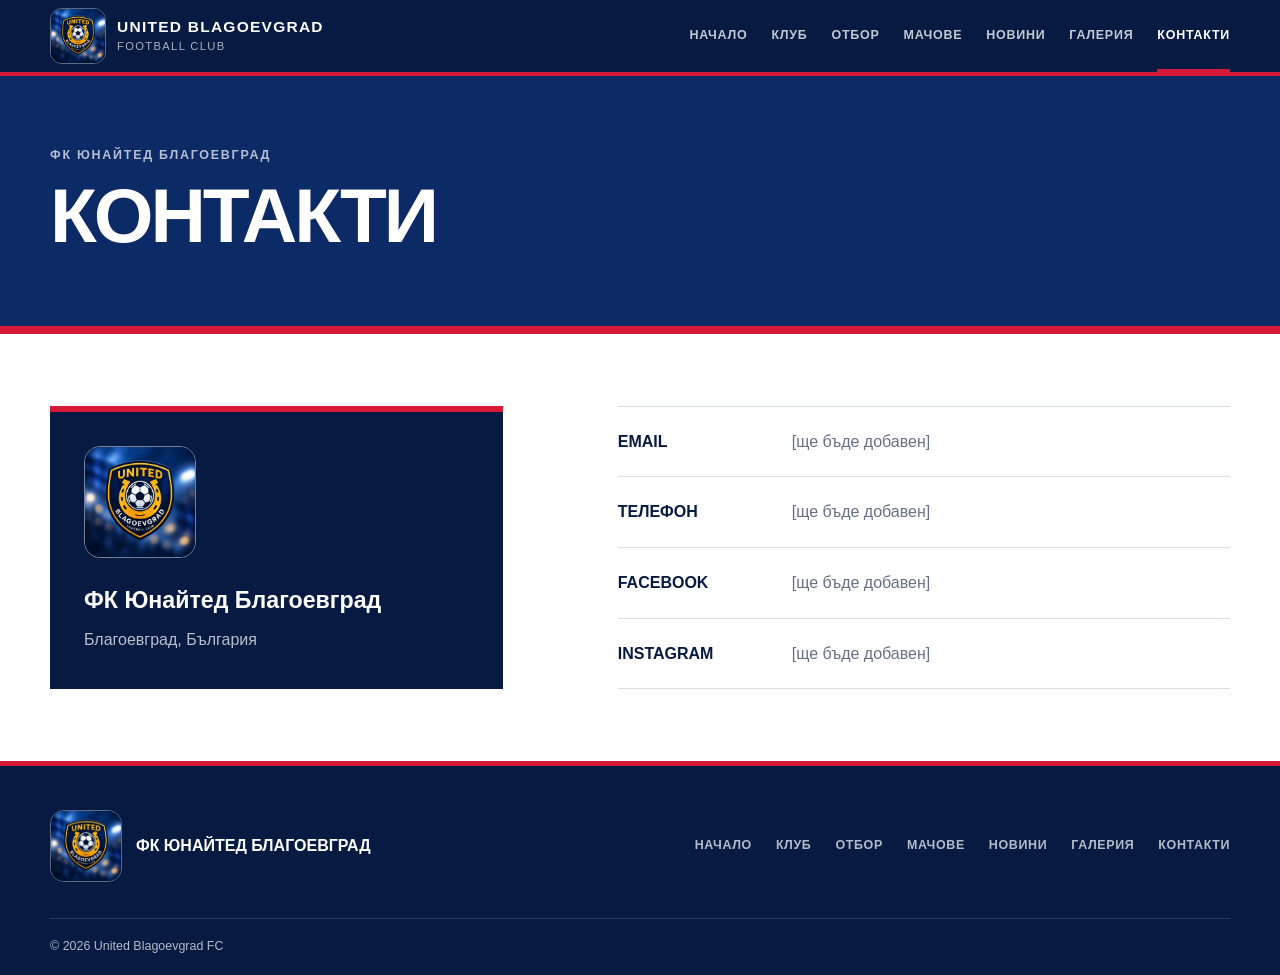
==== contact.html @ 5a4f85ba "Add files via upload" ====
<!doctype html>
<html lang="bg">
  <head>
    <meta charset="UTF-8" />
    <meta name="viewport" content="width=device-width, initial-scale=1.0" />
    <title>Контакти | Юнайтед Благоевград</title>
    <meta name="description" content="Контакти на футболен клуб Юнайтед Благоевград." />
    <meta property="og:title" content="Контакти | Юнайтед Благоевград" />
    <meta property="og:description" content="Контакти на футболен клуб Юнайтед Благоевград." />
    <meta property="og:type" content="website" />
    <meta property="og:url" content="https://hr1sto.github.io/contact.html" />
    <meta property="og:image" content="https://hr1sto.github.io/images/logo-new.png" />
    <link rel="icon" href="images/logo-new.png" />
    <link rel="stylesheet" href="style.css" />
    <script src="script.js" defer></script>
  </head>
  <body>
    <a class="skip-link" href="#main-content">Към основното съдържание</a>
    <header class="site-header"><div class="container header-inner"><a class="site-brand" href="index.html" aria-label="Юнайтед Благоевград — начало"><img src="images/logo-new.png" alt="Лого на Юнайтед Благоевград" /><span><strong>United Blagoevgrad</strong><small>Football Club</small></span></a><button class="menu-toggle" type="button" aria-expanded="false" aria-controls="site-navigation" aria-label="Отвори менюто" data-menu-toggle><span class="menu-toggle-box" aria-hidden="true"><span></span><span></span><span></span></span></button><nav class="site-nav" id="site-navigation" aria-label="Основна навигация" data-site-nav><a href="index.html">Начало</a><a href="about.html">Клуб</a><a href="team.html">Отбор</a><a href="matches.html">Мачове</a><a href="news.html">Новини</a><a href="gallery.html">Галерия</a><a href="contact.html" aria-current="page">Контакти</a></nav></div></header>

    <main id="main-content">
      <header class="page-hero"><div class="container"><p class="eyebrow">ФК Юнайтед Благоевград</p><h1 class="page-title">Контакти</h1></div></header>
      <section class="section section--white">
        <div class="container contact-layout">
          <article class="contact-card"><img src="images/logo-new.png" alt="Лого на Юнайтед Благоевград" /><h2>ФК Юнайтед Благоевград</h2><p>Благоевград, България</p></article>
          <!-- Replace the placeholder contact values below when official details are available. -->
          <dl class="contact-list">
            <div class="contact-row"><dt>Email</dt><dd>[ще бъде добавен]</dd></div>
            <div class="contact-row"><dt>Телефон</dt><dd>[ще бъде добавен]</dd></div>
            <div class="contact-row"><dt>Facebook</dt><dd>[ще бъде добавен]</dd></div>
            <div class="contact-row"><dt>Instagram</dt><dd>[ще бъде добавен]</dd></div>
          </dl>
        </div>
      </section>
    </main>

    <footer class="site-footer"><div class="container footer-main"><a class="footer-brand" href="index.html"><img src="images/logo-new.png" alt="" /><span>ФК Юнайтед Благоевград</span></a><nav class="footer-nav" aria-label="Навигация във футъра"><a href="index.html">Начало</a><a href="about.html">Клуб</a><a href="team.html">Отбор</a><a href="matches.html">Мачове</a><a href="news.html">Новини</a><a href="gallery.html">Галерия</a><a href="contact.html">Контакти</a></nav></div><div class="container footer-bottom">© 2026 United Blagoevgrad FC</div></footer>
  </body>
</html>
---- style.css ----
:root {
  --color-primary: #0b2a66;
  --color-primary-dark: #061a42;
  --color-secondary: #d71938;
  --color-secondary-dark: #ad102b;
  --color-background: #f5f7fa;
  --color-surface: #ffffff;
  --color-text: #101828;
  --color-muted: #667085;
  --color-border: #d9dee8;
  --color-overlay: rgb(6 26 66 / 78%);
  --container: 1180px;
  --header-height: 76px;
  --shadow: 0 12px 30px rgb(16 24 40 / 9%);
}

*,
*::before,
*::after {
  box-sizing: border-box;
}

html {
  scroll-behavior: smooth;
}

body {
  margin: 0;
  color: var(--color-text);
  background: var(--color-background);
  font-family: Arial, Helvetica, sans-serif;
  line-height: 1.6;
}

body.menu-open,
body.lightbox-open {
  overflow: hidden;
}

img {
  display: block;
  max-width: 100%;
}

a {
  color: inherit;
  text-decoration: none;
}

button,
input,
textarea,
select {
  font: inherit;
}

button,
a {
  -webkit-tap-highlight-color: transparent;
}

:focus-visible {
  outline: 3px solid #ffbf47;
  outline-offset: 3px;
}

.skip-link {
  position: fixed;
  top: 10px;
  left: 10px;
  z-index: 200;
  padding: 10px 14px;
  color: var(--color-primary-dark);
  background: var(--color-surface);
  border: 2px solid var(--color-primary);
  transform: translateY(-160%);
}

.skip-link:focus {
  transform: translateY(0);
}

.container {
  width: min(calc(100% - 40px), var(--container));
  margin-inline: auto;
}

.section {
  padding: 72px 0;
}

.section--white {
  background: var(--color-surface);
}

.section--compact {
  padding: 48px 0;
}

.section-heading {
  margin-bottom: 30px;
  display: flex;
  align-items: end;
  justify-content: space-between;
  gap: 24px;
}

.section-heading h2,
.page-title,
.content-title {
  margin: 0;
  color: var(--color-primary-dark);
  font-weight: 900;
  letter-spacing: -0.04em;
  line-height: 1.04;
  text-transform: uppercase;
}

.section-heading h2 {
  font-size: clamp(1.8rem, 3.3vw, 2.8rem);
}

.eyebrow {
  margin: 0 0 10px;
  color: var(--color-secondary);
  font-size: 0.78rem;
  font-weight: 900;
  letter-spacing: 0.14em;
  text-transform: uppercase;
}

.muted {
  color: var(--color-muted);
}

.button {
  min-height: 46px;
  padding: 0 20px;
  display: inline-flex;
  align-items: center;
  justify-content: center;
  gap: 10px;
  color: #fff;
  background: var(--color-primary);
  border: 1px solid var(--color-primary);
  border-radius: 2px;
  font-size: 0.88rem;
  font-weight: 800;
  letter-spacing: 0.04em;
  text-transform: uppercase;
  transition: background-color 160ms ease, border-color 160ms ease, color 160ms ease;
}

.button:hover {
  background: var(--color-primary-dark);
  border-color: var(--color-primary-dark);
}

.button--secondary {
  background: var(--color-secondary);
  border-color: var(--color-secondary);
}

.button--secondary:hover {
  background: var(--color-secondary-dark);
  border-color: var(--color-secondary-dark);
}

.button--outline {
  color: var(--color-primary);
  background: transparent;
}

.button--outline:hover {
  color: #fff;
  background: var(--color-primary);
}

.text-link {
  color: var(--color-primary);
  font-size: 0.85rem;
  font-weight: 900;
  letter-spacing: 0.04em;
  text-transform: uppercase;
}

.text-link:hover {
  color: var(--color-secondary);
}

/* Shared header */
.site-header {
  min-height: var(--header-height);
  position: sticky;
  top: 0;
  z-index: 100;
  color: #fff;
  background: var(--color-primary-dark);
  border-bottom: 4px solid var(--color-secondary);
}

.header-inner {
  min-height: calc(var(--header-height) - 4px);
  display: flex;
  align-items: center;
  justify-content: space-between;
  gap: 28px;
}

.site-brand {
  min-width: 210px;
  display: inline-flex;
  align-items: center;
  gap: 11px;
}

.site-brand img {
  width: 56px;
  height: 56px;
  object-fit: contain;
  border: 1px solid rgb(255 255 255 / 35%);
  border-radius: 12px;
}

.site-brand span {
  display: grid;
  line-height: 1.05;
}

.site-brand strong {
  font-size: 0.97rem;
  letter-spacing: 0.08em;
  text-transform: uppercase;
}

.site-brand small {
  margin-top: 5px;
  color: rgb(255 255 255 / 66%);
  font-size: 0.7rem;
  letter-spacing: 0.12em;
  text-transform: uppercase;
}

.site-nav {
  display: flex;
  align-self: stretch;
  align-items: stretch;
  gap: 24px;
}

.site-nav a {
  display: flex;
  align-items: center;
  position: relative;
  color: rgb(255 255 255 / 76%);
  font-size: 0.78rem;
  font-weight: 800;
  letter-spacing: 0.06em;
  text-transform: uppercase;
}

.site-nav a::after {
  content: '';
  height: 3px;
  position: absolute;
  right: 0;
  bottom: 0;
  left: 0;
  background: var(--color-secondary);
  transform: scaleX(0);
  transform-origin: left;
  transition: transform 160ms ease;
}

.site-nav a:hover,
.site-nav a[aria-current='page'] {
  color: #fff;
}

.site-nav a:hover::after,
.site-nav a[aria-current='page']::after {
  transform: scaleX(1);
}

.menu-toggle {
  width: 46px;
  height: 42px;
  padding: 0;
  display: none;
  place-items: center;
  color: #fff;
  background: transparent;
  border: 1px solid rgb(255 255 255 / 40%);
  border-radius: 2px;
  cursor: pointer;
}

.menu-toggle-box {
  width: 22px;
  display: grid;
  gap: 5px;
}

.menu-toggle-box span {
  height: 2px;
  display: block;
  background: currentColor;
  transition: transform 160ms ease, opacity 160ms ease;
}

.menu-toggle[aria-expanded='true'] .menu-toggle-box span:first-child {
  transform: translateY(7px) rotate(45deg);
}

.menu-toggle[aria-expanded='true'] .menu-toggle-box span:nth-child(2) {
  opacity: 0;
}

.menu-toggle[aria-expanded='true'] .menu-toggle-box span:last-child {
  transform: translateY(-7px) rotate(-45deg);
}

/* Home */
.home-hero {
  min-height: 640px;
  position: relative;
  display: grid;
  align-items: end;
  color: #fff;
  background: var(--color-primary-dark);
  overflow: hidden;
}

.home-hero > img {
  width: 100%;
  height: 100%;
  position: absolute;
  inset: 0;
  object-fit: cover;
  object-position: center 35%;
}

.home-hero::after {
  content: '';
  position: absolute;
  inset: 0;
  background: linear-gradient(90deg, rgb(6 26 66 / 92%) 0, rgb(6 26 66 / 64%) 48%, rgb(6 26 66 / 10%) 100%),
    linear-gradient(0deg, rgb(6 26 66 / 55%), transparent 55%);
}

.home-hero-content {
  padding-block: 90px;
  position: relative;
  z-index: 1;
}

.club-name {
  max-width: 760px;
  margin: 0;
  font-size: clamp(3.3rem, 8.5vw, 7.4rem);
  font-weight: 950;
  letter-spacing: -0.075em;
  line-height: 0.86;
  text-transform: uppercase;
}

.club-name span {
  display: block;
  color: transparent;
  -webkit-text-stroke: 2px #fff;
}

.club-location {
  margin: 28px 0 0;
  padding-left: 15px;
  border-left: 5px solid var(--color-secondary);
  font-size: 1rem;
  font-weight: 800;
  letter-spacing: 0.14em;
  text-transform: uppercase;
}

.match-overview {
  display: grid;
  grid-template-columns: 1fr 1fr;
  gap: 24px;
}

.match-panel {
  background: var(--color-surface);
  border: 1px solid var(--color-border);
  border-top: 5px solid var(--color-primary);
}

.match-panel--result {
  border-top-color: var(--color-secondary);
}

.match-panel-header {
  padding: 17px 22px;
  display: flex;
  align-items: center;
  justify-content: space-between;
  gap: 16px;
  border-bottom: 1px solid var(--color-border);
}

.match-panel-header h2 {
  margin: 0;
  color: var(--color-primary-dark);
  font-size: 1rem;
  letter-spacing: 0.08em;
  text-transform: uppercase;
}

.match-label {
  color: var(--color-muted);
  font-size: 0.73rem;
  font-weight: 800;
  letter-spacing: 0.08em;
  text-transform: uppercase;
}

.match-teams {
  min-height: 220px;
  padding: 30px 22px 24px;
  display: grid;
  grid-template-columns: 1fr auto 1fr;
  align-items: center;
  gap: 18px;
}

.match-team {
  min-width: 0;
  display: grid;
  justify-items: center;
  gap: 12px;
  text-align: center;
}

.match-team img,
.crest-placeholder {
  width: 72px;
  height: 72px;
  object-fit: contain;
  border: 1px solid var(--color-border);
  border-radius: 14px;
}

.crest-placeholder {
  display: grid;
  place-items: center;
  color: var(--color-muted);
  background: var(--color-background);
  font-size: 0.7rem;
  font-weight: 900;
  text-transform: uppercase;
}

.match-team strong {
  font-size: 0.95rem;
  line-height: 1.25;
}

.match-versus,
.match-score {
  color: var(--color-secondary);
  font-weight: 950;
  text-align: center;
}

.match-versus {
  font-size: 0.78rem;
  letter-spacing: 0.12em;
  text-transform: uppercase;
}

.match-score {
  font-size: 1.8rem;
  white-space: nowrap;
}

.match-meta {
  padding: 15px 22px;
  display: flex;
  flex-wrap: wrap;
  justify-content: center;
  gap: 8px 20px;
  color: var(--color-muted);
  background: var(--color-background);
  border-top: 1px solid var(--color-border);
  font-size: 0.85rem;
}

.news-grid {
  display: grid;
  grid-template-columns: repeat(3, 1fr);
  gap: 24px;
}

.news-grid--featured {
  grid-template-columns: minmax(0, 680px);
}

.news-card {
  min-width: 0;
  background: var(--color-surface);
  border: 1px solid var(--color-border);
  transition: border-color 160ms ease, transform 160ms ease;
}

.news-card:hover {
  border-color: var(--color-primary);
  transform: translateY(-3px);
}

.news-card-image {
  height: 210px;
  overflow: hidden;
  background: #e8ebf1;
}

.news-card-image img {
  width: 100%;
  height: 100%;
  object-fit: cover;
}

.news-card-body {
  padding: 22px;
}

.news-card time {
  color: var(--color-secondary);
  font-size: 0.76rem;
  font-weight: 800;
  letter-spacing: 0.08em;
  text-transform: uppercase;
}

.news-card h2,
.news-card h3 {
  margin: 9px 0 16px;
  color: var(--color-primary-dark);
  font-size: 1.22rem;
  line-height: 1.3;
}

.news-card p {
  margin: 0 0 18px;
  color: var(--color-muted);
}

.team-promo {
  display: grid;
  grid-template-columns: 1.1fr 0.9fr;
  color: #fff;
  background: var(--color-primary-dark);
}

.team-promo-image {
  min-height: 430px;
}

.team-promo-image img {
  width: 100%;
  height: 100%;
  object-fit: cover;
}

.team-promo-copy {
  padding: clamp(44px, 7vw, 88px);
  display: flex;
  flex-direction: column;
  align-items: flex-start;
  justify-content: center;
}

.team-promo-copy h2 {
  margin: 0 0 22px;
  font-size: clamp(2.2rem, 5vw, 4.2rem);
  line-height: 0.95;
  text-transform: uppercase;
}

/* Interior pages */
.page-hero {
  padding: 70px 0;
  color: #fff;
  background: var(--color-primary);
  border-bottom: 8px solid var(--color-secondary);
}

.page-hero .eyebrow {
  color: rgb(255 255 255 / 70%);
}

.page-title {
  color: #fff;
  font-size: clamp(2.6rem, 6vw, 5.3rem);
}

.page-intro {
  max-width: 690px;
  margin: 18px 0 0;
  color: rgb(255 255 255 / 78%);
  font-size: 1.05rem;
}

.club-intro {
  display: grid;
  grid-template-columns: 0.75fr 1.25fr;
  gap: clamp(40px, 8vw, 110px);
}

.content-title {
  font-size: clamp(2rem, 4vw, 3.4rem);
}

.editable-copy {
  padding: 26px;
  color: var(--color-muted);
  background: var(--color-surface);
  border: 1px solid var(--color-border);
  border-left: 5px solid var(--color-secondary);
}

.president-section {
  display: grid;
  grid-template-columns: minmax(280px, 0.8fr) minmax(0, 1.2fr);
  gap: clamp(42px, 8vw, 100px);
  align-items: center;
}

.portrait-placeholder {
  min-height: 560px;
  padding: 32px;
  display: grid;
  place-items: center;
  color: var(--color-muted);
  background: #e9edf4;
  border: 1px solid var(--color-border);
  text-align: center;
}

.president-photo {
  width: 100%;
  min-height: 560px;
  object-fit: cover;
  border: 1px solid var(--color-border);
}

.portrait-placeholder::before {
  content: '';
  width: 110px;
  height: 110px;
  display: block;
  margin: 0 auto 18px;
  border: 3px solid #aab3c4;
  border-radius: 50%;
  box-shadow: 0 118px 0 45px #aab3c4;
}

.portrait-placeholder strong {
  display: block;
  margin-top: 115px;
  color: var(--color-primary-dark);
}

.role {
  margin: 12px 0 26px;
  color: var(--color-secondary);
  font-size: 0.85rem;
  font-weight: 900;
  letter-spacing: 0.1em;
  text-transform: uppercase;
}

.fact-list {
  margin: 28px 0;
  padding: 0;
  list-style: none;
  border-top: 1px solid var(--color-border);
}

.fact-list li {
  padding: 15px 0 15px 24px;
  position: relative;
  border-bottom: 1px solid var(--color-border);
}

.fact-list li::before {
  content: '';
  width: 8px;
  height: 8px;
  position: absolute;
  top: 24px;
  left: 2px;
  background: var(--color-secondary);
}

.source-note {
  color: var(--color-muted);
  font-size: 0.85rem;
}

.source-note a {
  color: var(--color-primary);
  text-decoration: underline;
  text-underline-offset: 3px;
}

/* Team */
.team-showcase {
  display: grid;
  gap: 30px;
}

.team-photo {
  margin: 0;
  background: var(--color-primary-dark);
  border: 1px solid var(--color-border);
}

.team-photo img {
  width: 100%;
  height: auto;
}

.team-photo figcaption {
  padding: 14px 18px;
  color: #fff;
  font-size: 0.8rem;
  font-weight: 800;
  letter-spacing: 0.08em;
  text-transform: uppercase;
}

/* Fixtures */
.fixture-section + .fixture-section {
  margin-top: 70px;
}

.fixture-heading {
  margin-bottom: 22px;
}

.fixture-heading h2 {
  margin-bottom: 0;
}

.data-date {
  color: var(--color-muted);
  font-size: 0.82rem;
  font-weight: 750;
}

.source-banner {
  margin-bottom: 42px;
  padding: 24px;
  display: flex;
  align-items: center;
  justify-content: space-between;
  gap: 24px;
  background: var(--color-surface);
  border: 1px solid var(--color-border);
  border-left: 5px solid var(--color-secondary);
}

.source-banner .eyebrow {
  margin-bottom: 4px;
}

.source-banner strong {
  color: var(--color-primary-dark);
  font-size: 1.1rem;
}

.fixture-section h2 {
  margin: 0 0 22px;
  color: var(--color-primary-dark);
  font-size: 1.55rem;
  text-transform: uppercase;
}

.fixture-list {
  display: grid;
  gap: 12px;
}

.fixture-row {
  min-width: 0;
  min-height: 110px;
  padding: 18px 22px;
  display: grid;
  grid-template-columns: 145px 1fr 180px;
  align-items: center;
  gap: 24px;
  background: var(--color-surface);
  border: 1px solid var(--color-border);
  border-left: 5px solid var(--color-primary);
}

.fixture-row--past {
  border-left-color: var(--color-secondary);
}

.fixture-row--next {
  border-left-width: 8px;
  box-shadow: 0 18px 45px rgb(11 45 105 / 11%);
}

.fixture-date strong,
.fixture-date span,
.fixture-location strong,
.fixture-location span {
  display: block;
}

.fixture-date strong,
.fixture-location strong {
  color: var(--color-primary-dark);
}

.fixture-date span,
.fixture-location span {
  color: var(--color-muted);
  font-size: 0.82rem;
}

.fixture-teams {
  min-width: 0;
  display: grid;
  grid-template-columns: minmax(0, 1fr) auto minmax(0, 1fr);
  align-items: center;
  gap: 18px;
}

.fixture-club {
  min-width: 0;
  display: flex;
  align-items: center;
  gap: 12px;
  font-weight: 800;
}

.fixture-club > span:not(.crest-placeholder) {
  overflow-wrap: anywhere;
}

.fixture-club--away {
  justify-content: flex-end;
  text-align: right;
}

.fixture-club img,
.fixture-club .crest-placeholder {
  width: 48px;
  height: 48px;
  flex: 0 0 48px;
}

.fixture-club img {
  object-fit: contain;
  border: 1px solid var(--color-border);
  border-radius: 10px;
}

.fixture-center {
  color: var(--color-secondary);
  font-size: 0.8rem;
  font-weight: 950;
  text-align: center;
  text-transform: uppercase;
}

.fixture-row--past .fixture-center {
  min-width: 74px;
  padding: 7px 10px;
  color: #fff;
  background: var(--color-primary-dark);
  font-size: 1.15rem;
}

.fixture-location {
  text-align: right;
}

/* News page */
.news-page-grid {
  display: grid;
  grid-template-columns: repeat(auto-fit, minmax(min(100%, 320px), 1fr));
  gap: 24px;
}

.news-placeholder-note {
  margin-top: 28px;
  padding: 20px;
  color: var(--color-muted);
  background: var(--color-surface);
  border: 1px dashed #aeb7c6;
}

/* Gallery */
.gallery-grid {
  columns: 3 300px;
  column-gap: 18px;
}

.gallery-card {
  width: 100%;
  margin: 0 0 18px;
  padding: 0;
  display: block;
  break-inside: avoid;
  position: relative;
  overflow: hidden;
  background: var(--color-primary-dark);
  border: 0;
  cursor: zoom-in;
}

.gallery-card img {
  width: 100%;
  height: auto;
  transition: transform 180ms ease, opacity 180ms ease;
}

.gallery-card::after {
  content: 'Отвори';
  padding: 8px 11px;
  position: absolute;
  right: 12px;
  bottom: 12px;
  color: #fff;
  background: var(--color-primary-dark);
  font-size: 0.7rem;
  font-weight: 800;
  letter-spacing: 0.08em;
  text-transform: uppercase;
  opacity: 0;
  transition: opacity 180ms ease;
}

.gallery-card:hover img,
.gallery-card:focus-visible img {
  opacity: 0.82;
  transform: scale(1.015);
}

.gallery-card:hover::after,
.gallery-card:focus-visible::after {
  opacity: 1;
}

.lightbox[hidden] {
  display: none;
}

.lightbox {
  position: fixed;
  inset: 0;
  z-index: 300;
  display: grid;
  place-items: center;
  color: #fff;
  background: rgb(0 0 0 / 92%);
}

.lightbox-figure {
  width: min(90vw, 1100px);
  height: min(82vh, 820px);
  margin: 0;
  display: grid;
  grid-template-rows: 1fr auto;
  gap: 12px;
  place-items: center;
}

.lightbox-figure img {
  max-width: 100%;
  max-height: calc(82vh - 42px);
  object-fit: contain;
}

.lightbox-figure figcaption {
  color: rgb(255 255 255 / 78%);
  font-size: 0.9rem;
}

.lightbox-control {
  width: 50px;
  height: 50px;
  padding: 0;
  position: fixed;
  display: grid;
  place-items: center;
  color: #fff;
  background: rgb(11 42 102 / 86%);
  border: 1px solid rgb(255 255 255 / 38%);
  border-radius: 2px;
  font-size: 1.6rem;
  cursor: pointer;
}

.lightbox-control:hover {
  background: var(--color-secondary);
}

.lightbox-close {
  top: 20px;
  right: 20px;
}

.lightbox-prev,
.lightbox-next {
  top: 50%;
  transform: translateY(-50%);
}

.lightbox-prev {
  left: 20px;
}

.lightbox-next {
  right: 20px;
}

/* Contact */
.contact-layout {
  display: grid;
  grid-template-columns: 0.85fr 1.15fr;
  gap: clamp(44px, 9vw, 120px);
}

.contact-card {
  padding: 34px;
  color: #fff;
  background: var(--color-primary-dark);
  border-top: 6px solid var(--color-secondary);
}

.contact-card img {
  width: 112px;
  height: 112px;
  margin-bottom: 24px;
  object-fit: contain;
  border: 1px solid rgb(255 255 255 / 45%);
  border-radius: 16px;
}

.contact-card h2 {
  margin: 0 0 8px;
  font-size: 1.45rem;
}

.contact-card p {
  margin: 0;
  color: rgb(255 255 255 / 72%);
}

.contact-list {
  margin: 0;
  display: grid;
}

.contact-row {
  padding: 22px 0;
  display: grid;
  grid-template-columns: 150px 1fr;
  gap: 24px;
  border-bottom: 1px solid var(--color-border);
}

.contact-row:first-child {
  border-top: 1px solid var(--color-border);
}

.contact-row dt {
  color: var(--color-primary-dark);
  font-weight: 900;
  text-transform: uppercase;
}

.contact-row dd {
  margin: 0;
  color: var(--color-muted);
}

/* Shared footer */
.site-footer {
  color: rgb(255 255 255 / 70%);
  background: var(--color-primary-dark);
  border-top: 5px solid var(--color-secondary);
}

.footer-main {
  padding: 44px 0 36px;
  display: grid;
  grid-template-columns: 1fr 2fr;
  gap: 50px;
}

.footer-brand {
  display: flex;
  align-items: center;
  gap: 14px;
  color: #fff;
  font-weight: 900;
  text-transform: uppercase;
}

.footer-brand img {
  width: 72px;
  height: 72px;
  object-fit: contain;
  border: 1px solid rgb(255 255 255 / 35%);
  border-radius: 14px;
}

.footer-nav {
  display: flex;
  flex-wrap: wrap;
  align-items: center;
  justify-content: flex-end;
  gap: 16px 24px;
}

.footer-nav a {
  font-size: 0.78rem;
  font-weight: 800;
  letter-spacing: 0.05em;
  text-transform: uppercase;
}

.footer-nav a:hover {
  color: #fff;
}

.footer-bottom {
  padding: 18px 0;
  border-top: 1px solid rgb(255 255 255 / 14%);
  font-size: 0.78rem;
}

@media (max-width: 1050px) {
  .site-nav {
    gap: 15px;
  }

  .site-nav a {
    font-size: 0.72rem;
  }

  .fixture-row {
    grid-template-columns: 120px 1fr;
  }

  .fixture-location {
    grid-column: 1 / -1;
    padding-top: 12px;
    display: flex;
    justify-content: space-between;
    gap: 18px;
    border-top: 1px solid var(--color-border);
    text-align: left;
  }
}

@media (max-width: 860px) {
  :root {
    --header-height: 72px;
  }

  .menu-toggle {
    display: grid;
  }

  .site-nav {
    max-height: 0;
    overflow: hidden;
    position: fixed;
    top: var(--header-height);
    right: 0;
    left: 0;
    display: grid;
    align-content: start;
    gap: 0;
    background: var(--color-primary-dark);
    border-bottom: 4px solid var(--color-secondary);
    opacity: 0;
    visibility: hidden;
    transition: max-height 220ms ease, opacity 160ms ease, visibility 160ms ease;
  }

  .site-nav.is-open {
    max-height: calc(100vh - var(--header-height));
    overflow-y: auto;
    opacity: 1;
    visibility: visible;
  }

  .site-nav a {
    min-height: 54px;
    padding: 0 max(20px, calc((100% - var(--container)) / 2));
    border-bottom: 1px solid rgb(255 255 255 / 11%);
    font-size: 0.84rem;
  }

  .site-nav a::after {
    width: 4px;
    height: auto;
    top: 12px;
    right: auto;
    bottom: 12px;
  }

  .home-hero {
    min-height: 570px;
  }

  .home-hero::after {
    background: linear-gradient(90deg, rgb(6 26 66 / 91%), rgb(6 26 66 / 48%)),
      linear-gradient(0deg, rgb(6 26 66 / 62%), transparent 58%);
  }

  .match-overview,
  .team-promo,
  .club-intro,
  .president-section,
  .contact-layout {
    grid-template-columns: 1fr;
  }

  .news-grid,
  .news-page-grid {
    grid-template-columns: repeat(2, 1fr);
  }

  .team-promo-image {
    min-height: 360px;
  }

  .president-section {
    align-items: stretch;
  }

  .portrait-placeholder {
    min-height: 500px;
  }

  .footer-main {
    grid-template-columns: 1fr;
  }

  .footer-nav {
    justify-content: flex-start;
  }
}

@media (max-width: 620px) {
  .container {
    width: min(calc(100% - 28px), var(--container));
  }

  .section {
    padding: 54px 0;
  }

  .section-heading {
    align-items: flex-start;
    flex-direction: column;
  }

  .site-brand {
    min-width: 0;
  }

  .site-brand img {
    width: 46px;
    height: 46px;
  }

  .site-brand strong {
    font-size: 0.84rem;
  }

  .site-brand small {
    font-size: 0.62rem;
  }

  .home-hero {
    min-height: 510px;
  }

  .home-hero > img {
    object-position: 58% center;
  }

  .home-hero-content {
    padding-block: 64px;
  }

  .club-name {
    font-size: clamp(3rem, 16vw, 5rem);
  }

  .club-name span {
    -webkit-text-stroke-width: 1px;
  }

  .match-teams {
    gap: 10px;
  }

  .match-team img,
  .crest-placeholder {
    width: 58px;
    height: 58px;
  }

  .news-grid,
  .news-page-grid {
    grid-template-columns: 1fr;
  }

  .source-banner {
    align-items: flex-start;
    flex-direction: column;
  }

  .team-promo-image {
    min-height: 300px;
  }

  .team-promo-copy {
    padding: 40px 24px;
  }

  .page-hero {
    padding: 52px 0;
  }

  .portrait-placeholder {
    min-height: 440px;
  }

  .fixture-row {
    width: 100%;
    padding: 18px;
    grid-template-columns: 1fr;
    gap: 18px;
  }

  .fixture-date {
    padding-bottom: 12px;
    border-bottom: 1px solid var(--color-border);
  }

  .fixture-club {
    align-items: center;
    flex-direction: column;
    gap: 8px;
    text-align: center;
  }

  .fixture-club--away {
    justify-content: center;
    text-align: center;
  }

  .fixture-location {
    grid-column: auto;
    text-align: left;
  }

  .gallery-grid {
    columns: 2 145px;
    column-gap: 10px;
  }

  .gallery-card {
    margin-bottom: 10px;
  }

  .lightbox-control {
    width: 44px;
    height: 44px;
  }

  .lightbox-prev {
    left: 8px;
  }

  .lightbox-next {
    right: 8px;
  }

  .lightbox-close {
    top: 10px;
    right: 10px;
  }

  .contact-row {
    grid-template-columns: 1fr;
    gap: 6px;
  }

  .footer-main {
    padding-top: 36px;
  }

  .footer-nav {
    display: grid;
    grid-template-columns: 1fr 1fr;
  }
}

@media (prefers-reduced-motion: reduce) {
  *,
  *::before,
  *::after {
    scroll-behavior: auto !important;
    transition-duration: 0.01ms !important;
  }
}
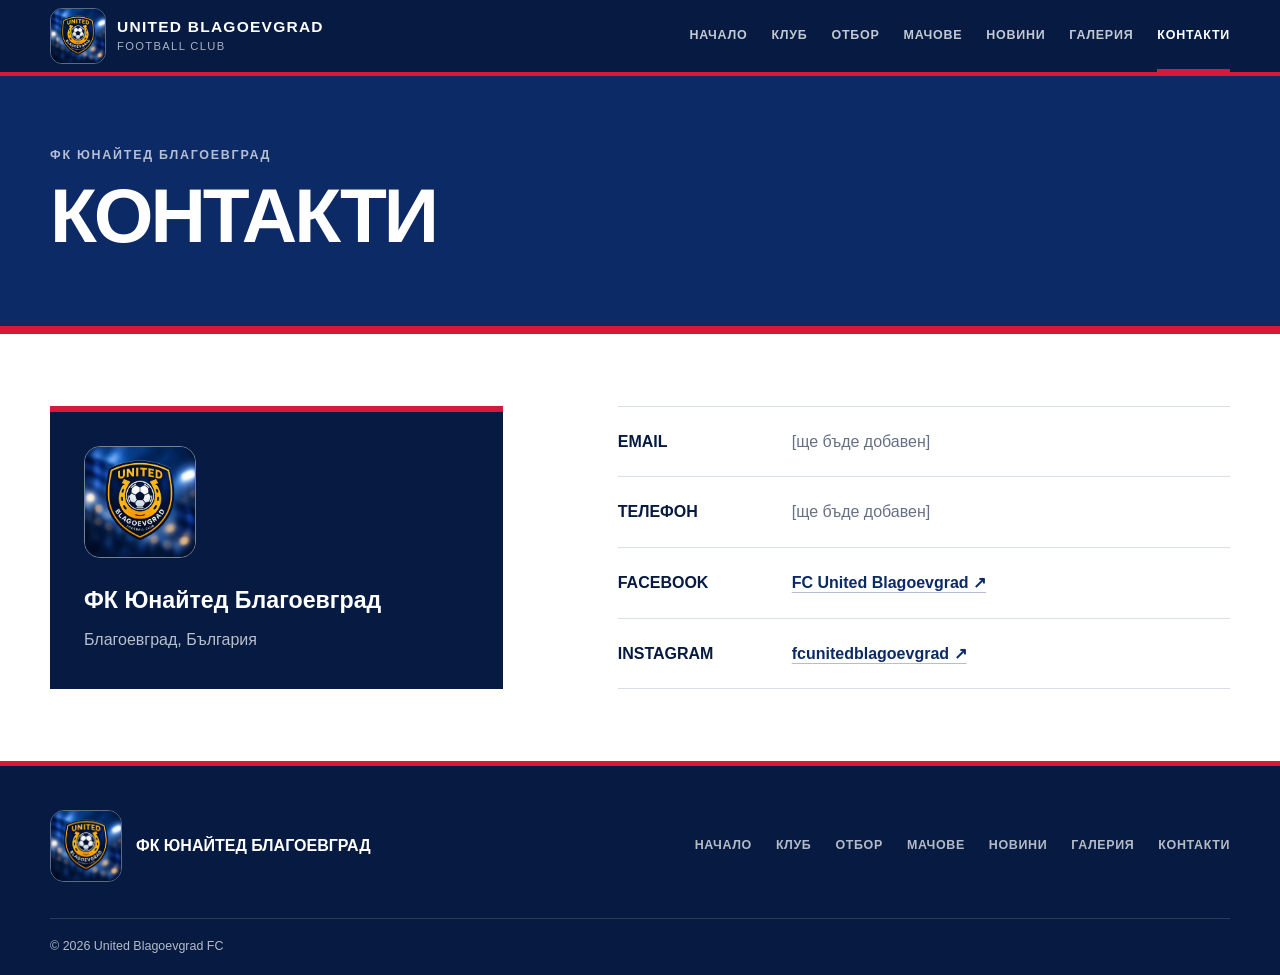
==== commit 6b16c42e: "Add files via upload" ====
--- a/contact.html
+++ b/contact.html
@@ -23,12 +23,11 @@
       <section class="section section--white">
         <div class="container contact-layout">
           <article class="contact-card"><img src="images/logo-new.png" alt="Лого на Юнайтед Благоевград" /><h2>ФК Юнайтед Благоевград</h2><p>Благоевград, България</p></article>
-          <!-- Replace the placeholder contact values below when official details are available. -->
           <dl class="contact-list">
             <div class="contact-row"><dt>Email</dt><dd>[ще бъде добавен]</dd></div>
             <div class="contact-row"><dt>Телефон</dt><dd>[ще бъде добавен]</dd></div>
-            <div class="contact-row"><dt>Facebook</dt><dd>[ще бъде добавен]</dd></div>
-            <div class="contact-row"><dt>Instagram</dt><dd>[ще бъде добавен]</dd></div>
+            <div class="contact-row"><dt>Facebook</dt><dd><a href="https://www.facebook.com/people/FC-United-Blagoevgrad/61594006179238/" target="_blank" rel="noopener noreferrer">FC United Blagoevgrad ↗</a></dd></div>
+            <div class="contact-row"><dt>Instagram</dt><dd><a href="https://www.instagram.com/fcunitedblagoevgrad/" target="_blank" rel="noopener noreferrer">fcunitedblagoevgrad ↗</a></dd></div>
           </dl>
         </div>
       </section>
--- a/style.css
+++ b/style.css
@@ -40,6 +40,7 @@
 img {
   display: block;
   max-width: 100%;
+  height: auto;
 }
 
 a {
@@ -1085,6 +1086,20 @@
 .contact-row dd {
   margin: 0;
   color: var(--color-muted);
+}
+
+.contact-row dd a {
+  color: var(--color-primary);
+  font-weight: 800;
+  overflow-wrap: anywhere;
+  text-decoration: underline;
+  text-decoration-color: rgb(11 42 102 / 30%);
+  text-underline-offset: 4px;
+}
+
+.contact-row dd a:hover {
+  color: var(--color-secondary);
+  text-decoration-color: currentColor;
 }
 
 /* Shared footer */
@@ -1274,6 +1289,7 @@
 
   .site-brand {
     min-width: 0;
+    max-width: calc(100% - 58px);
   }
 
   .site-brand img {
@@ -1283,6 +1299,7 @@
 
   .site-brand strong {
     font-size: 0.84rem;
+    letter-spacing: 0.055em;
   }
 
   .site-brand small {
@@ -1294,7 +1311,7 @@
   }
 
   .home-hero > img {
-    object-position: 58% center;
+    object-position: 52% center;
   }
 
   .home-hero-content {
@@ -1302,7 +1319,11 @@
   }
 
   .club-name {
-    font-size: clamp(3rem, 16vw, 5rem);
+    width: 100%;
+    max-width: 100%;
+    font-size: clamp(2.35rem, 12.5vw, 4.5rem);
+    letter-spacing: -0.055em;
+    line-height: 0.92;
   }
 
   .club-name span {
@@ -1333,6 +1354,10 @@
     min-height: 300px;
   }
 
+  .team-promo-image img {
+    object-position: center 42%;
+  }
+
   .team-promo-copy {
     padding: 40px 24px;
   }
@@ -1343,6 +1368,12 @@
 
   .portrait-placeholder {
     min-height: 440px;
+  }
+
+  .president-photo {
+    min-height: 0;
+    aspect-ratio: 3 / 4;
+    object-position: center top;
   }
 
   .fixture-row {
@@ -1413,6 +1444,113 @@
   .footer-nav {
     display: grid;
     grid-template-columns: 1fr 1fr;
+  }
+}
+
+@media (max-width: 420px) {
+  :root {
+    --header-height: 68px;
+  }
+
+  .container {
+    width: min(calc(100% - 24px), var(--container));
+  }
+
+  .header-inner {
+    gap: 10px;
+  }
+
+  .site-brand {
+    gap: 8px;
+  }
+
+  .site-brand img {
+    width: 42px;
+    height: 42px;
+    border-radius: 9px;
+  }
+
+  .site-brand strong {
+    font-size: 0.72rem;
+    letter-spacing: 0.04em;
+  }
+
+  .site-brand small {
+    margin-top: 3px;
+    font-size: 0.54rem;
+    letter-spacing: 0.08em;
+  }
+
+  .menu-toggle {
+    width: 42px;
+    height: 40px;
+    flex: 0 0 42px;
+  }
+
+  .home-hero {
+    min-height: 460px;
+  }
+
+  .home-hero-content {
+    padding-block: 52px;
+  }
+
+  .club-name {
+    font-size: clamp(2.1rem, 11.5vw, 3rem);
+  }
+
+  .club-location {
+    margin-top: 20px;
+    font-size: 0.78rem;
+  }
+
+  .button {
+    width: 100%;
+    padding-inline: 14px;
+    text-align: center;
+  }
+
+  .match-teams,
+  .fixture-teams {
+    grid-template-columns: 1fr;
+  }
+
+  .match-teams {
+    min-height: 0;
+    padding: 24px 18px;
+  }
+
+  .match-team strong {
+    max-width: 230px;
+  }
+
+  .fixture-club--away {
+    flex-direction: column-reverse;
+  }
+
+  .fixture-row--past .fixture-center {
+    justify-self: center;
+  }
+
+  .news-card-image {
+    height: 190px;
+  }
+
+  .team-promo-image {
+    min-height: 250px;
+  }
+
+  .gallery-grid {
+    columns: 1;
+  }
+
+  .contact-card,
+  .editable-copy {
+    padding: 24px;
+  }
+
+  .footer-nav {
+    grid-template-columns: 1fr;
   }
 }
 
